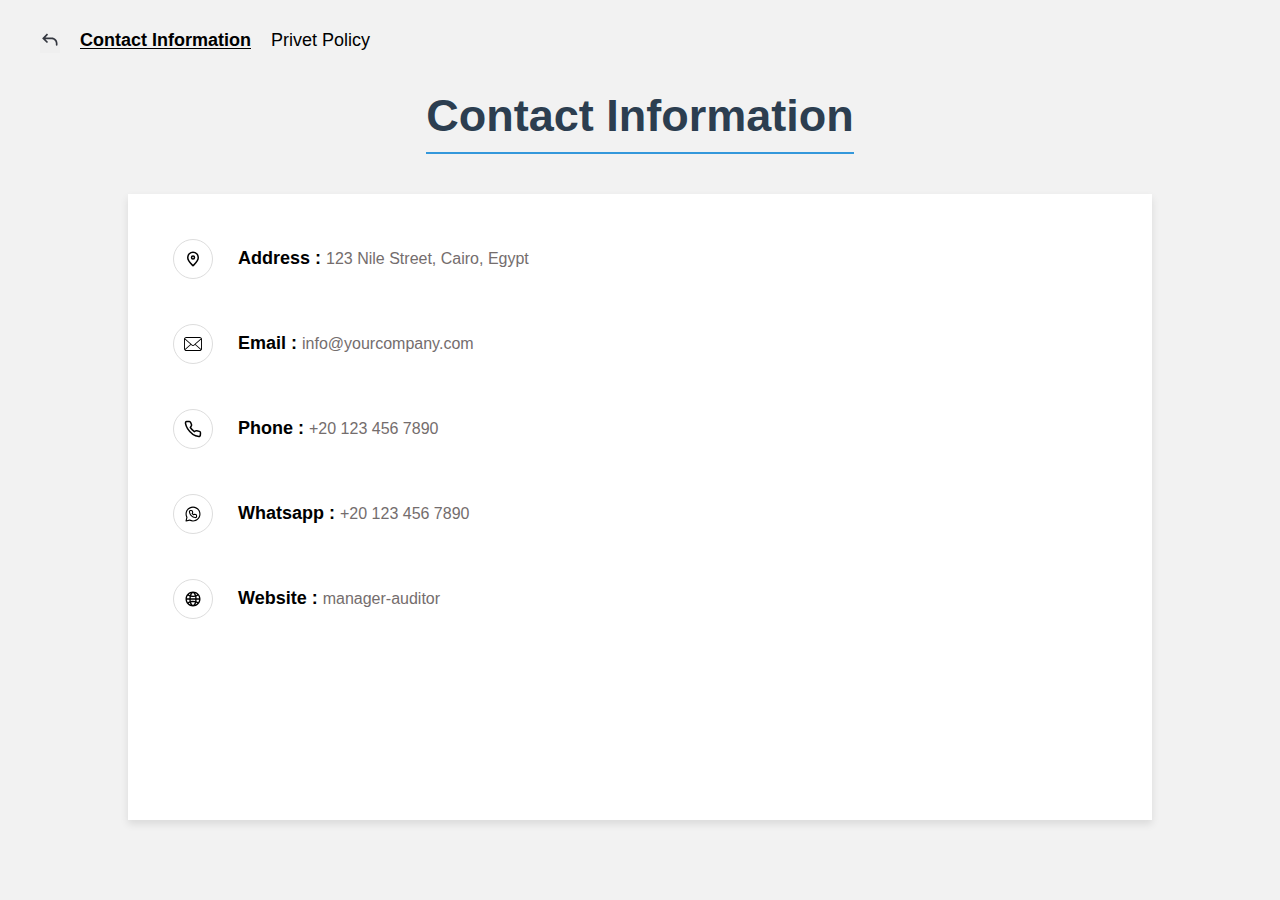
==== contact_information.html @ a049e1c7 "fiex f" ====
<!DOCTYPE html>
<html lang="en">

<head>
    <meta charset="UTF-8">
    <meta name="viewport" content="width=device-width, initial-scale=1.0">
    <title>Contact Information and Location</title>
    <!-- <link rel="stylesheet" href="styles.css"> -->
    <style>
        /* Basic Reset */
        * {
            margin: 0;
            padding: 0;
            box-sizing: border-box;
        }

        body {
            background-color: #f2f2f2;
            font-family: 'Segoe UI', Tahoma, Geneva, Verdana, sans-serif;
            display: flex;
            flex-direction: column;
            max-width: 1920px;
            margin: auto;
        }

        img {
            max-width: 100%;
            height: auto;
        }

        a {
            text-decoration: none;
            color: #000;
        }

        /* Header */

        header {
            position: relative;
        }

        header nav {
            position: absolute;
            top: 30px;
            left: 40px;

        }

        @media (max-width:576px) {
            header nav {
                left: 20px;
            }
        }

        header nav ul {
            display: flex;
            gap: 20px;

        }

        @media (max-width:576px) {
            header nav ul {
                display: flex;
                gap: 10px;

            }
        }

        header nav ul li {
            text-decoration: none;
            list-style: none;
            font-size: 18px;
            z-index: 12;
        }



        @media (max-width:768px) {
            header nav ul li {
                font-size: 16px;
            }

        }

        @media (max-width:576px) {
            header nav ul li {
                font-size: 12px;
            }
        }

        header nav ul li.active {
            font-weight: 700;
            text-decoration: underline;
            text-underline-offset: 2px;
            cursor: pointer;
        }

        header nav ul li button {
            border: 0;
            cursor: pointer;
        }

        header nav ul li img {
            width: 20px;
            height: 20px;

        }

        /* main body content */
        main {
            display: flex;
            flex-direction: column;
            /* justify-content: space-between; */
            width: 80%;
            margin: auto;
            padding-bottom: 80px;
            align-self: stretch;
            min-height: 100vh;

        }

        @media (max-width:992px) {
            main {
                padding-bottom: 40px;
            }
        }

        @media (max-width:576px) {
            main {
                width: 90%;
            }
        }

        .main-section {
            display: flex;
            flex: 1 1;
            justify-content: center;
            background-color: #fff;
            box-shadow: 0 4px 8px rgba(0, 0, 0, 0.1);

        }

        @media (max-width:992px) {
            .main-section {
                box-shadow: none;
                flex-direction: column;
                gap: 30px;
                background-color: transparent;

            }
        }



        /* Title */
        .title {
            position: relative;
            text-align: center;
            padding: 90px 0 40px;
            z-index: 10;
        }

        @media (max-width:1200px) {
            .title {
                padding-top: 125px;
            }
        }

        .title h1 {
            font-size: 45px;
            color: #2c3e50;
            border-bottom: 2px solid #3498db;
            display: inline-block;
            padding-bottom: 10px;
        }

        @media (max-width:992px) {
            .title h1 {
                font-size: 34px;
            }
        }

        @media (max-width:768px) {
            .title h1 {
                font-size: 24px;
            }
        }


        /* Contact Information Section */
        .contact-info {
            flex: 1 1;
            display: flex;
            flex-direction: column;
            gap: 45px;
            padding: 45px 10px 0 45px;
            /* padding: 20px; */
            border-radius: 8px;
        }

        @media (max-width:992px) {
            .contact-info {
                gap: 20px;
                padding: 35px 10px 35px 35px;
                border-radius: 8px;
                box-shadow: 0 4px 8px rgba(0, 0, 0, 0.1);
                background-color: #fff;
                flex: none;

            }
        }

        @media (max-width:768px) {
            .contact-info {
                padding: 20px 10px 20px 20px;

            }
        }


        .contact-item {
            display: flex;
            align-items: center;
            gap: 25px;

        }

        .contact-item .svg-icon {
            width: 40px;
            height: 40px;
            padding: 10px;
            border-radius: 50%;
            border: 1px solid #ddd;
            text-align: center;
        }

        .contact-item img {
            width: 100%;
            height: 100%;

        }

        .contact-item p,
        .contact-item p a {
            color: #746d6d;
        }

        @media (max-width:768px) {
            .contact-item p {
                font-size: 14px;
            }
        }

        .contact-item p span {
            font-size: 18px;
            /* color: #3498db; */
            line-height: 0;
            color: #000;
            font-weight: 700;
        }

        @media (max-width:768px) {
            .contact-item p span {
                font-size: 16px;
            }
        }

        /* Location Map Section */
        .location-map {
            /* flex: 1 1; */
            background: #fff;
            /* padding: 20px; */
            /* box-shadow: 0 4px 8px rgba(0, 0, 0, 0.1); */
            border-radius: 8px;
            text-align: center;
            width: 50%;
        }

        @media (max-width:992px) {
            .location-map {
                /* flex: 1 1; */
                /* padding: 20px; */
                /* box-shadow: 0 4px 8px rgba(0, 0, 0, 0.1); */
                width: 100%;
                height: 300px;
                padding: 5px;
            }
        }

        .location-map h2 {
            font-size: 22px;
            color: #3498db;
            margin-bottom: 20px;
        }
    </style>
</head>

<body>



    <header>
        <nav>
            <ul>
                <li>
                    <button><a href="index.html"><img src="images/svg/back-svgrepo-com.svg"></a></button>
                </li>
                <li class="active">
                    Contact Information
                </li>
                <li>
                    <a href="privacy_policy.html">Privet Policy</a>
                </li>
            </ul>
        </nav>
    </header>
    <main>
        <section class="title">
            <h1>Contact Information</h1>
        </section>
        <section class="main-section">
            <div class="contact-info">
                <div class="contact-item">
                    <div class="svg-icon">
                        <img src="images/svg/location-pin-alt-1-svgrepo-com.svg" alt="address">
                    </div>
                    <div class="content-data">
                        <p>
                            <span>Address : </span>
                            123 Nile Street, Cairo, Egypt
                        </p>
                    </div>
                </div>

                <div class="contact-item">
                    <div class="svg-icon">
                        <img src="images/svg/email-9-svgrepo-com.svg" alt="email">
                    </div>
                    <div class="content-data">

                        <p>
                            <a href="mailto:example@yourcompany.com">

                                <span>Email : </span>
                                info@yourcompany.com
                            </a>
                        </p>
                    </div>
                </div>

                <div class="contact-item">
                    <div class="svg-icon">
                        <img src="images/svg/phone-call-svgrepo-com.svg" alt="phone">
                    </div>
                    <div class="content-data">
                        <p>
                            <span>Phone : </span>
                            +20 123 456 7890
                        </p>
                    </div>
                </div>

                <div class="contact-item">
                    <div class="svg-icon">
                        <img src="images/svg/whatsapp-svgrepo-com.svg" alt="whatsapp">
                    </div>
                    <div class="content-data">
                        <p>
                            <a href="https://wa.me/+201550000183" target="_blank" rel="noopener noreferrer">
                                <span>Whatsapp : </span>
                                +20 123 456 7890
                            </a>
                        </p>
                    </div>
                </div>

                <div class="contact-item">
                    <div class="svg-icon">
                        <img src="images/svg/site-svgrepo-com.svg" alt="Website">
                    </div>
                    <div class="content-data">
                        <p><a href="" target="_blank">
                                <span>Website : </span>
                                manager-auditor

                            </a>
                        </p>
                    </div>
                </div>
            </div>

            <div class="location-map">

                <!-- You can embed a Google Map here using an iframe -->
                <iframe
                    src="https://www.google.com/maps/embed?pb=!1m18!1m12!1m3!1d13844.116347939647!2d31.31943474936611!3d29.83458218246196!2m3!1f0!2f0!3f0!3m2!1i1024!2i768!4f13.1!3m3!1m2!1s0x14583426f354bf0d%3A0xba8aafa079e03f65!2z2YXYs9iq2LTZgdmJINin2YTZhti12LEg2KjYrdmE2YjYp9mG!5e0!3m2!1sar!2seg!4v1730730330901!5m2!1sar!2seg"
                    width="100%" height="100%" style="border:0;" allowfullscreen="" loading="lazy"
                    referrerpolicy="no-referrer-when-downgrade"></iframe>
            </div>
        </section>
    </main>




</body>

</html>
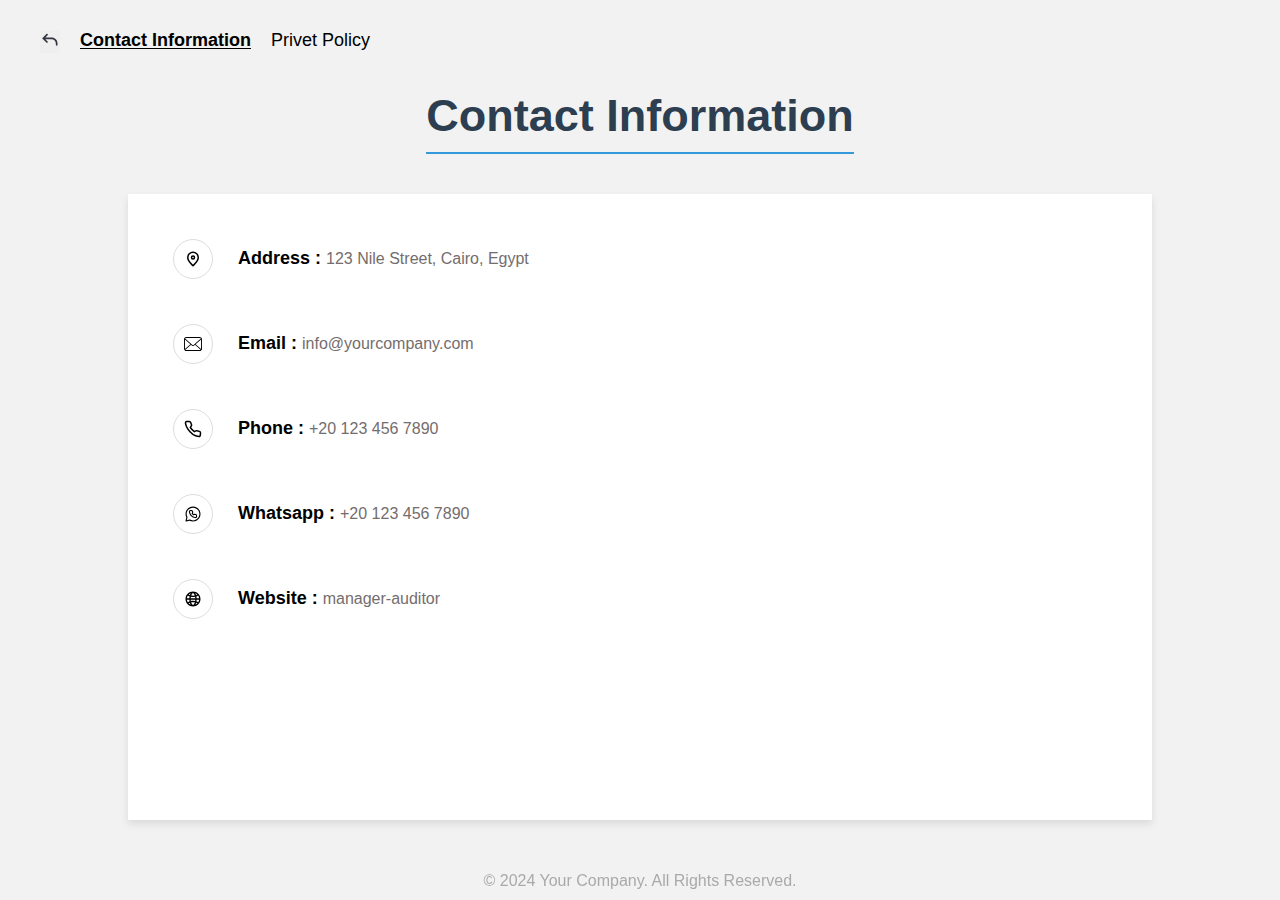
==== commit 3e734c5c: "f" ====
--- a/contact_information.html
+++ b/contact_information.html
@@ -110,18 +110,16 @@
         main {
             display: flex;
             flex-direction: column;
-            /* justify-content: space-between; */
             width: 80%;
             margin: auto;
             padding-bottom: 80px;
             align-self: stretch;
             min-height: 100vh;
-
         }
 
         @media (max-width:992px) {
             main {
-                padding-bottom: 40px;
+                padding-bottom: 30px;
             }
         }
 
@@ -137,6 +135,7 @@
             justify-content: center;
             background-color: #fff;
             box-shadow: 0 4px 8px rgba(0, 0, 0, 0.1);
+            /* padding: 20px; */
 
         }
 
@@ -149,8 +148,6 @@
 
             }
         }
-
-
 
         /* Title */
         .title {
@@ -240,8 +237,7 @@
 
         }
 
-        .contact-item p,
-        .contact-item p a {
+        .contact-item p,.contact-item p a {
             color: #746d6d;
         }
 
@@ -283,7 +279,6 @@
                 /* box-shadow: 0 4px 8px rgba(0, 0, 0, 0.1); */
                 width: 100%;
                 height: 300px;
-                padding: 5px;
             }
         }
 
@@ -292,6 +287,33 @@
             color: #3498db;
             margin-bottom: 20px;
         }
+
+
+
+        /* Footer */
+        .footer {
+            position: fixed;
+            bottom: 0;
+            width: 100%;
+            text-align: center;
+            padding: 10px;
+            font-size: 16px;
+            color: #aaa;
+        }
+
+        @media (max-width:992px) {
+            .footer {
+                position: relative;
+
+            }
+        }
+
+        @media (max-width:576px) {
+            .footer {
+                font-size: 12px;
+
+            }
+        }
     </style>
 </head>
 
@@ -303,7 +325,7 @@
         <nav>
             <ul>
                 <li>
-                    <button><a href="index.html"><img src="images/svg/back-svgrepo-com.svg"></a></button>
+                    <button ><a href="index.html"><img src="images/svg/back-svgrepo-com.svg"></a></button>
                 </li>
                 <li class="active">
                     Contact Information
@@ -399,9 +421,15 @@
             </div>
         </section>
     </main>
-
-
-
+    <section class="footer">
+        <p>&copy; 2024 Your Company. All Rights Reserved.</p>
+    </section>
+
+    <script>
+        function goBack() {
+            history.back();
+        }
+    </script>
 
 </body>
 
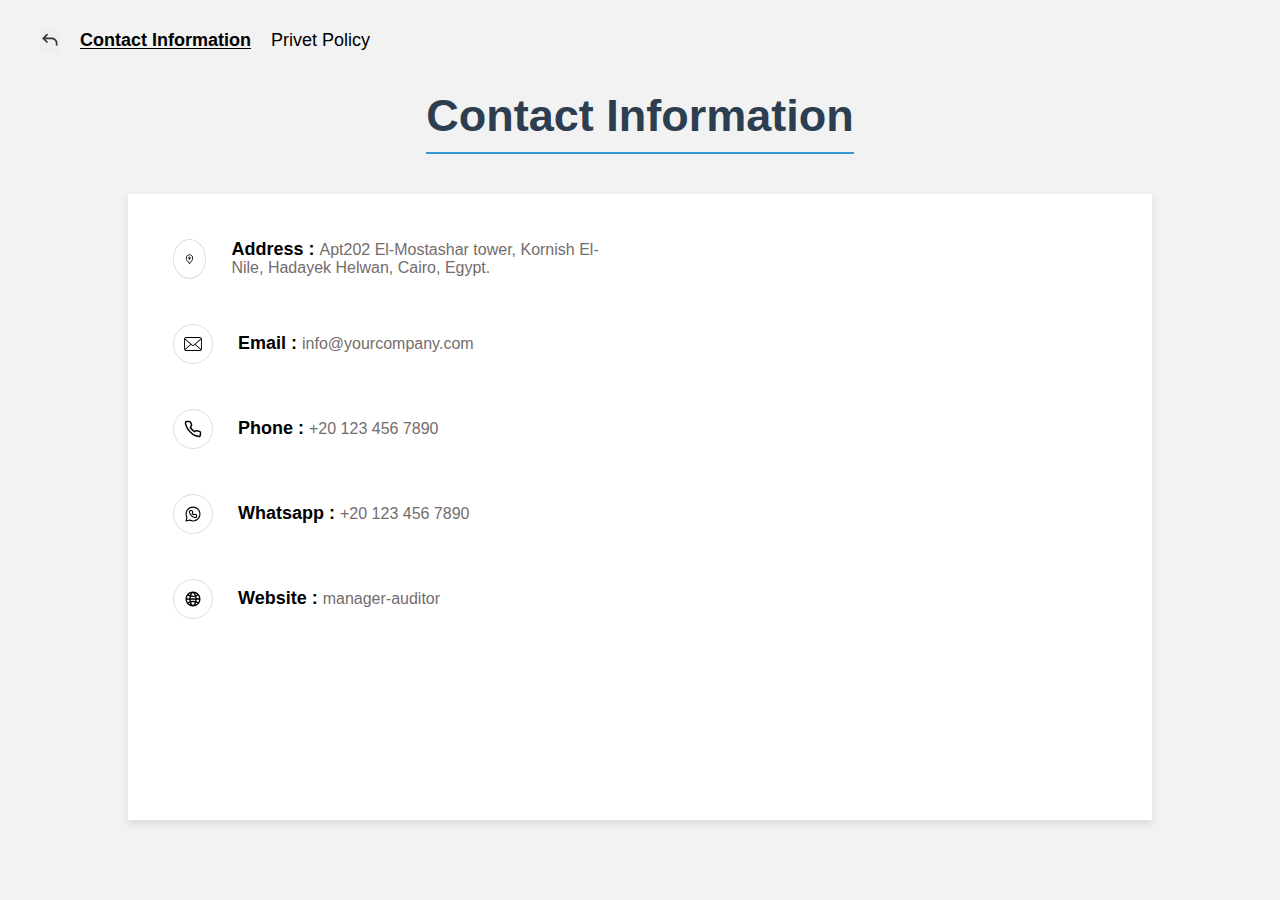
==== commit 26c6e96b: "ed" ====
--- a/contact_information.html
+++ b/contact_information.html
@@ -110,16 +110,18 @@
         main {
             display: flex;
             flex-direction: column;
+            /* justify-content: space-between; */
             width: 80%;
             margin: auto;
             padding-bottom: 80px;
             align-self: stretch;
             min-height: 100vh;
+
         }
 
         @media (max-width:992px) {
             main {
-                padding-bottom: 30px;
+                padding-bottom: 40px;
             }
         }
 
@@ -135,7 +137,6 @@
             justify-content: center;
             background-color: #fff;
             box-shadow: 0 4px 8px rgba(0, 0, 0, 0.1);
-            /* padding: 20px; */
 
         }
 
@@ -148,6 +149,8 @@
 
             }
         }
+
+
 
         /* Title */
         .title {
@@ -237,7 +240,8 @@
 
         }
 
-        .contact-item p,.contact-item p a {
+        .contact-item p,
+        .contact-item p a {
             color: #746d6d;
         }
 
@@ -279,6 +283,7 @@
                 /* box-shadow: 0 4px 8px rgba(0, 0, 0, 0.1); */
                 width: 100%;
                 height: 300px;
+                padding: 5px;
             }
         }
 
@@ -287,33 +292,6 @@
             color: #3498db;
             margin-bottom: 20px;
         }
-
-
-
-        /* Footer */
-        .footer {
-            position: fixed;
-            bottom: 0;
-            width: 100%;
-            text-align: center;
-            padding: 10px;
-            font-size: 16px;
-            color: #aaa;
-        }
-
-        @media (max-width:992px) {
-            .footer {
-                position: relative;
-
-            }
-        }
-
-        @media (max-width:576px) {
-            .footer {
-                font-size: 12px;
-
-            }
-        }
     </style>
 </head>
 
@@ -325,7 +303,7 @@
         <nav>
             <ul>
                 <li>
-                    <button ><a href="index.html"><img src="images/svg/back-svgrepo-com.svg"></a></button>
+                    <button><a href="index.html"><img src="images/svg/back-svgrepo-com.svg"></a></button>
                 </li>
                 <li class="active">
                     Contact Information
@@ -349,7 +327,8 @@
                     <div class="content-data">
                         <p>
                             <span>Address : </span>
-                            123 Nile Street, Cairo, Egypt
+                            Apt202 El-Mostashar tower, Kornish El-Nile, Hadayek Helwan, Cairo, Egypt.
+
                         </p>
                     </div>
                 </div>
@@ -421,15 +400,9 @@
             </div>
         </section>
     </main>
-    <section class="footer">
-        <p>&copy; 2024 Your Company. All Rights Reserved.</p>
-    </section>
-
-    <script>
-        function goBack() {
-            history.back();
-        }
-    </script>
+
+
+
 
 </body>
 
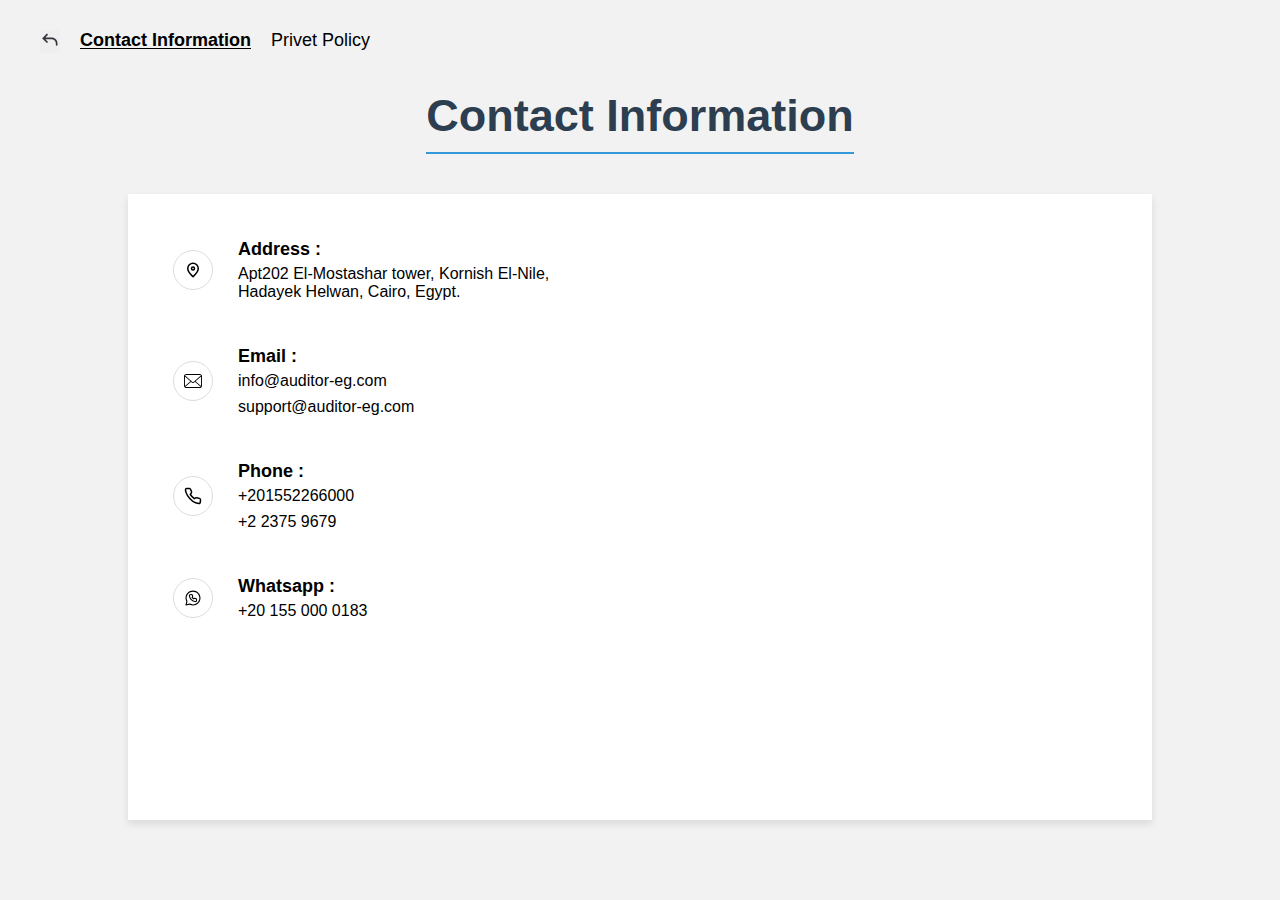
==== commit 62a00160: "edit design and add text to element" ====
--- a/contact_information.html
+++ b/contact_information.html
@@ -4,8 +4,7 @@
 <head>
     <meta charset="UTF-8">
     <meta name="viewport" content="width=device-width, initial-scale=1.0">
-    <title>Contact Information and Location</title>
-    <!-- <link rel="stylesheet" href="styles.css"> -->
+    <title>Contact Information </title>
     <style>
         /* Basic Reset */
         * {
@@ -17,6 +16,10 @@
         body {
             background-color: #f2f2f2;
             font-family: 'Segoe UI', Tahoma, Geneva, Verdana, sans-serif;
+            display: -webkit-box;
+            display: -moz-box;
+            display: -ms-flexbox;
+            display: -webkit-flex;
             display: flex;
             flex-direction: column;
             max-width: 1920px;
@@ -53,6 +56,10 @@
         }
 
         header nav ul {
+            display: -webkit-box;
+            display: -moz-box;
+            display: -ms-flexbox;
+            display: -webkit-flex;
             display: flex;
             gap: 20px;
 
@@ -60,6 +67,10 @@
 
         @media (max-width:576px) {
             header nav ul {
+                display: -webkit-box;
+                display: -moz-box;
+                display: -ms-flexbox;
+                display: -webkit-flex;
                 display: flex;
                 gap: 10px;
 
@@ -71,6 +82,7 @@
             list-style: none;
             font-size: 18px;
             z-index: 12;
+            transition: all .2s ease-in-out;
         }
 
 
@@ -86,6 +98,10 @@
             header nav ul li {
                 font-size: 12px;
             }
+        }
+
+        header nav ul li:hover {
+            text-decoration: underline;
         }
 
         header nav ul li.active {
@@ -108,9 +124,12 @@
 
         /* main body content */
         main {
+            display: -webkit-box;
+            display: -moz-box;
+            display: -ms-flexbox;
+            display: -webkit-flex;
             display: flex;
             flex-direction: column;
-            /* justify-content: space-between; */
             width: 80%;
             margin: auto;
             padding-bottom: 80px;
@@ -132,11 +151,16 @@
         }
 
         .main-section {
+            display: -webkit-box;
+            display: -moz-box;
+            display: -ms-flexbox;
+            display: -webkit-flex;
             display: flex;
             flex: 1 1;
             justify-content: center;
             background-color: #fff;
             box-shadow: 0 4px 8px rgba(0, 0, 0, 0.1);
+            max-height: 800px;
 
         }
 
@@ -190,18 +214,22 @@
         /* Contact Information Section */
         .contact-info {
             flex: 1 1;
+            display: -webkit-box;
+            display: -moz-box;
+            display: -ms-flexbox;
+            display: -webkit-flex;
             display: flex;
             flex-direction: column;
             gap: 45px;
-            padding: 45px 10px 0 45px;
+            padding: 45px 35px 0 45px;
             /* padding: 20px; */
             border-radius: 8px;
         }
 
         @media (max-width:992px) {
             .contact-info {
-                gap: 20px;
-                padding: 35px 10px 35px 35px;
+                gap: 40px;
+                padding: 35px 20px 35px 35px;
                 border-radius: 8px;
                 box-shadow: 0 4px 8px rgba(0, 0, 0, 0.1);
                 background-color: #fff;
@@ -212,13 +240,18 @@
 
         @media (max-width:768px) {
             .contact-info {
-                padding: 20px 10px 20px 20px;
+                padding: 35px 20px 35px 33px;
+
 
             }
         }
 
 
         .contact-item {
+            display: -webkit-box;
+            display: -moz-box;
+            display: -ms-flexbox;
+            display: -webkit-flex;
             display: flex;
             align-items: center;
             gap: 25px;
@@ -232,6 +265,7 @@
             border-radius: 50%;
             border: 1px solid #ddd;
             text-align: center;
+            flex: none;
         }
 
         .contact-item img {
@@ -240,13 +274,46 @@
 
         }
 
+        .contact-item .content-data {
+            display: -webkit-box;
+            display: -moz-box;
+            display: -ms-flexbox;
+            display: -webkit-flex;
+            display: flex;
+            flex-direction: column;
+            gap: 5px;
+        }
+
+        .contact-item .content-data h6 {
+            font-size: 18px;
+            flex: none
+        }
+
+        .contact-item .content-data .list-email,
+        .contact-item .content-data .list-phone {
+            display: -webkit-box;
+            display: -moz-box;
+            display: -ms-flexbox;
+            display: -webkit-flex;
+            display: flex;
+            flex-direction: column;
+            gap: 8px;
+        }
+
+        .contact-item .content-data .list-email a:hover,
+        .contact-item .content-data .list-whatapp a:hover {
+            text-decoration: underline;
+        }
+
+
+
         .contact-item p,
         .contact-item p a {
             color: #746d6d;
         }
 
         @media (max-width:768px) {
-            .contact-item p {
+            .contact-item h6 {
                 font-size: 14px;
             }
         }
@@ -264,6 +331,8 @@
                 font-size: 16px;
             }
         }
+
+
 
         /* Location Map Section */
         .location-map {
@@ -325,11 +394,10 @@
                         <img src="images/svg/location-pin-alt-1-svgrepo-com.svg" alt="address">
                     </div>
                     <div class="content-data">
-                        <p>
-                            <span>Address : </span>
-                            Apt202 El-Mostashar tower, Kornish El-Nile, Hadayek Helwan, Cairo, Egypt.
-
-                        </p>
+
+                        <h6>Address : </h6>
+                        Apt202 El-Mostashar tower, Kornish El-Nile, Hadayek Helwan, Cairo, Egypt.
+
                     </div>
                 </div>
 
@@ -339,13 +407,13 @@
                     </div>
                     <div class="content-data">
 
-                        <p>
-                            <a href="mailto:example@yourcompany.com">
-
-                                <span>Email : </span>
-                                info@yourcompany.com
+                        <h6>Email : </h6>
+                        <div class="list-email">
+                            <a href="info@auditor-eg.com">info@auditor-eg.com</a>
+                            <a href="support@auditor-eg.com">support@auditor-eg.com
                             </a>
-                        </p>
+                        </div>
+
                     </div>
                 </div>
 
@@ -354,10 +422,11 @@
                         <img src="images/svg/phone-call-svgrepo-com.svg" alt="phone">
                     </div>
                     <div class="content-data">
-                        <p>
-                            <span>Phone : </span>
-                            +20 123 456 7890
-                        </p>
+                        <h6>Phone : </h6>
+                        <div class="list-phone">
+                            <span>+201552266000</span>
+                            <span>+2 2375 9679</span>
+                        </div>
                     </div>
                 </div>
 
@@ -366,35 +435,24 @@
                         <img src="images/svg/whatsapp-svgrepo-com.svg" alt="whatsapp">
                     </div>
                     <div class="content-data">
-                        <p>
+                        <h6>Whatsapp : </h6>
+                        <div class="list-whatapp">
                             <a href="https://wa.me/+201550000183" target="_blank" rel="noopener noreferrer">
-                                <span>Whatsapp : </span>
-                                +20 123 456 7890
+                                +20 155 000 0183
                             </a>
-                        </p>
+
+                        </div>
                     </div>
                 </div>
 
-                <div class="contact-item">
-                    <div class="svg-icon">
-                        <img src="images/svg/site-svgrepo-com.svg" alt="Website">
-                    </div>
-                    <div class="content-data">
-                        <p><a href="" target="_blank">
-                                <span>Website : </span>
-                                manager-auditor
-
-                            </a>
-                        </p>
-                    </div>
-                </div>
+
             </div>
 
             <div class="location-map">
 
                 <!-- You can embed a Google Map here using an iframe -->
                 <iframe
-                    src="https://www.google.com/maps/embed?pb=!1m18!1m12!1m3!1d13844.116347939647!2d31.31943474936611!3d29.83458218246196!2m3!1f0!2f0!3f0!3m2!1i1024!2i768!4f13.1!3m3!1m2!1s0x14583426f354bf0d%3A0xba8aafa079e03f65!2z2YXYs9iq2LTZgdmJINin2YTZhti12LEg2KjYrdmE2YjYp9mG!5e0!3m2!1sar!2seg!4v1730730330901!5m2!1sar!2seg"
+                    src="https://www.google.com/maps/embed?pb=!1m17!1m12!1m3!1d3459.1671914872945!2d31.291918784888527!3d29.888282781939417!2m3!1f0!2f0!3f0!3m2!1i1024!2i768!4f13.1!3m2!1m1!2zMjnCsDUzJzE3LjgiTiAzMcKwMTcnMjMuMCJF!5e0!3m2!1sar!2seg!4v1730814498192!5m2!1sar!2seg"
                     width="100%" height="100%" style="border:0;" allowfullscreen="" loading="lazy"
                     referrerpolicy="no-referrer-when-downgrade"></iframe>
             </div>
